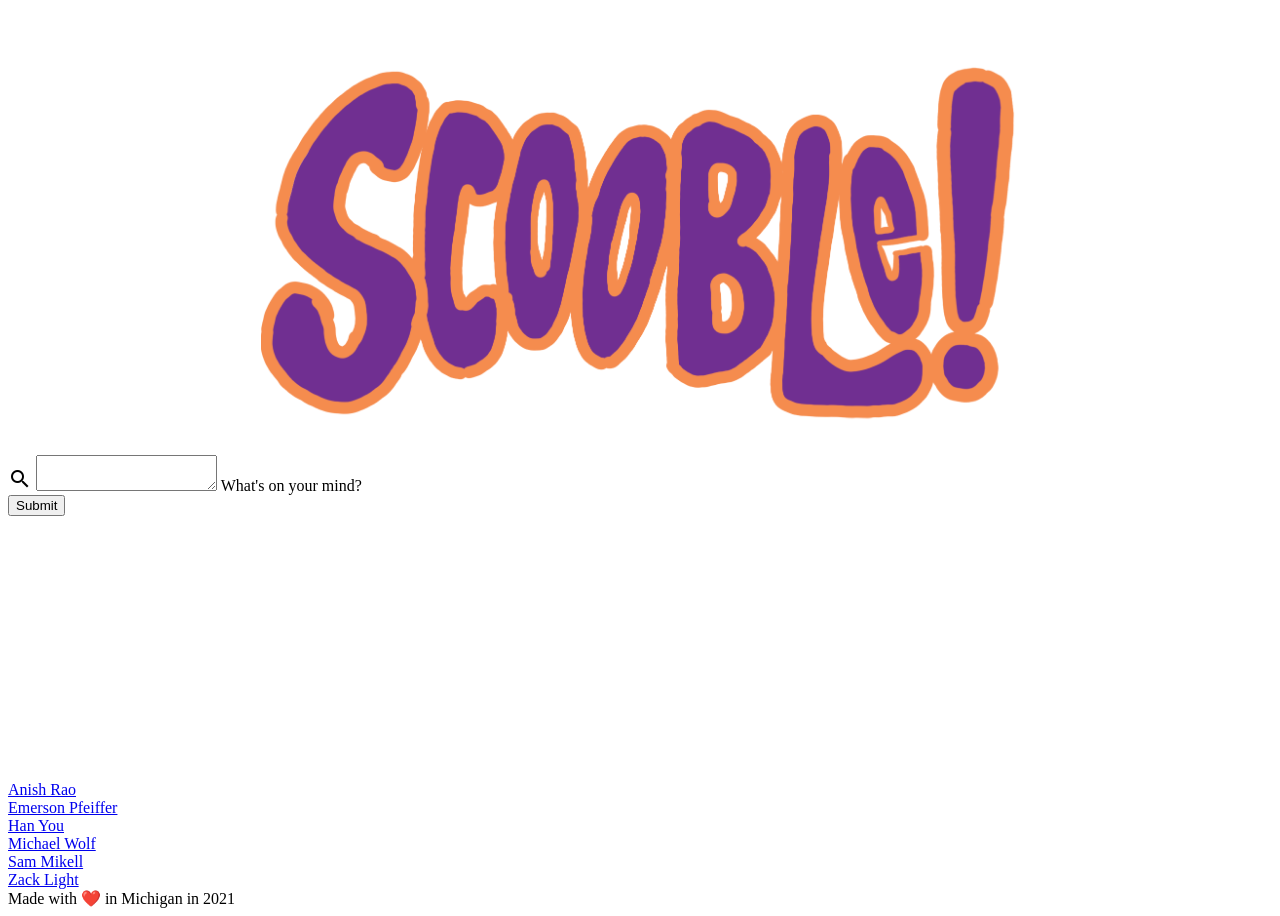
==== src/frontend/index.html @ dda797a6 "Fix sending images" ====
<!doctype html>
<html lang="en">

<head>
  <meta charset="utf-8">
  <title>Scooble Search Engine</title>
  <meta name="keywords" content="search engine, search, scooble, eecs 440, umich">
  <meta name="description" content="A modern search engine">
  <meta name="viewport" content="width=device-width, initial-scale=1">
  <meta http-equiv="X-UA-Compatible" content="IE=edge">

  <meta property="og:title" content="">
  <meta property="og:type" content="">
  <meta property="og:url" content="">
  <meta property="og:image" content="">

  <link rel="icon" href="../img/favicon/favicon.ico">
  <link rel="apple-touch-icon" href="img/favicon/apple-touch-icon.png">
  <meta name="theme-color" content="#fafafa">

  <!-- CSS  -->
  <link href="https://fonts.googleapis.com/icon?family=Material+Icons" rel="stylesheet">
  <link href="css/materialize.css" type="text/css" rel="stylesheet" media="screen,projection"/>
  <link href="css/style.css" type="text/css" rel="stylesheet" media="screen,projection"/>
</head>

<body>

  <!-- Main page content -->
  <main>
    <div class="section no-pad-bot" id="index-banner">
      <div class="container">
        <br><br>

        <img class="center scooble-logo" src="img/logo/IMG_0756.png">

        <div id="search-bar">
          <div class="row center">
            <form id="search-form" class="col s12">
              <div class="row">
                <div class="input-field col s12">
                  <i class="material-icons prefix">search</i>
                  <textarea id="icon_prefix2" name="query" required="" aria-required="true" class="materialize-textarea"></textarea>
                  <label for="icon_prefix2">What's on your mind?</label>
                </div>
              </div>
              <div class="row center">
                <button id="search-btn" class="btn-large waves-effect waves-light purple darken-3 submitbtn" type="submit">Submit</button>
              </div>
            </form>
          </div>
        </div>
      </div>
    </div>

    <!-- Search results - hidden by default -->
    <div id="search-results" class="collection container" hidden>
    </div>

  </main>

  <!-- Footer -->
  <footer id="about" class="page-footer purple darken-4">
    <div class="container">
      <div class="row center">
        <div class="col s2">
          <a class="white-text" href="https://github.com/AnishGRao">Anish Rao</a>
        </div>
        <div class="col s2">
          <a class="white-text" href="https://github.com/epfeiffe">Emerson Pfeiffer</a>
        </div>
        <div class="col s2">
          <a class="white-text" href="https://github.com/sqd">Han You</a>
        </div>
        <div class="col s2">
          <a class="white-text" href="https://github.com/wolfm">Michael Wolf</a>
        </div>
        <div class="col s2">
          <a class="white-text" href="https://github.com/smikell">Sam Mikell</a>
        </div>
        <div class="col s2">
          <a class="white-text" href="https://github.com/Zackhardtoname">Zack Light</a>
        </div>
      </div>
      <div class="footer-copyright">
        <div class="container center">
          Made with ❤️ in Michigan in 2021
        </div>
      </div>
    </div>

  </footer>


<!--  Scripts-->
  <script src="https://ajax.googleapis.com/ajax/libs/jquery/3.5.1/jquery.min.js"></script>
  <script src="js/materialize.js"></script>
  <script src="js/init.js"></script>
  <script src="js/script.js"></script>

</body>

</html>
---- src/frontend/css/style.css ----
/* Custom Stylesheet */
/**
 * Use this file to override Materialize files so you can update
 * the core Materialize files in the future
 *
 * Made By MaterializeCSS.com
 */

.icon-block {
  padding: 0 15px;
}
.icon-block .material-icons {
	font-size: inherit;
}

body {
  display: flex;
  min-height: 100vh;
  flex-direction: column;
}

main {
  flex: 1 0 auto;
}

.scooble-logo {
  margin-top: 1em;
  margin-bottom: 2em;
  display: block;
  max-width: 60%;
  height: auto;
  margin-left: auto;
  margin-right: auto;
}
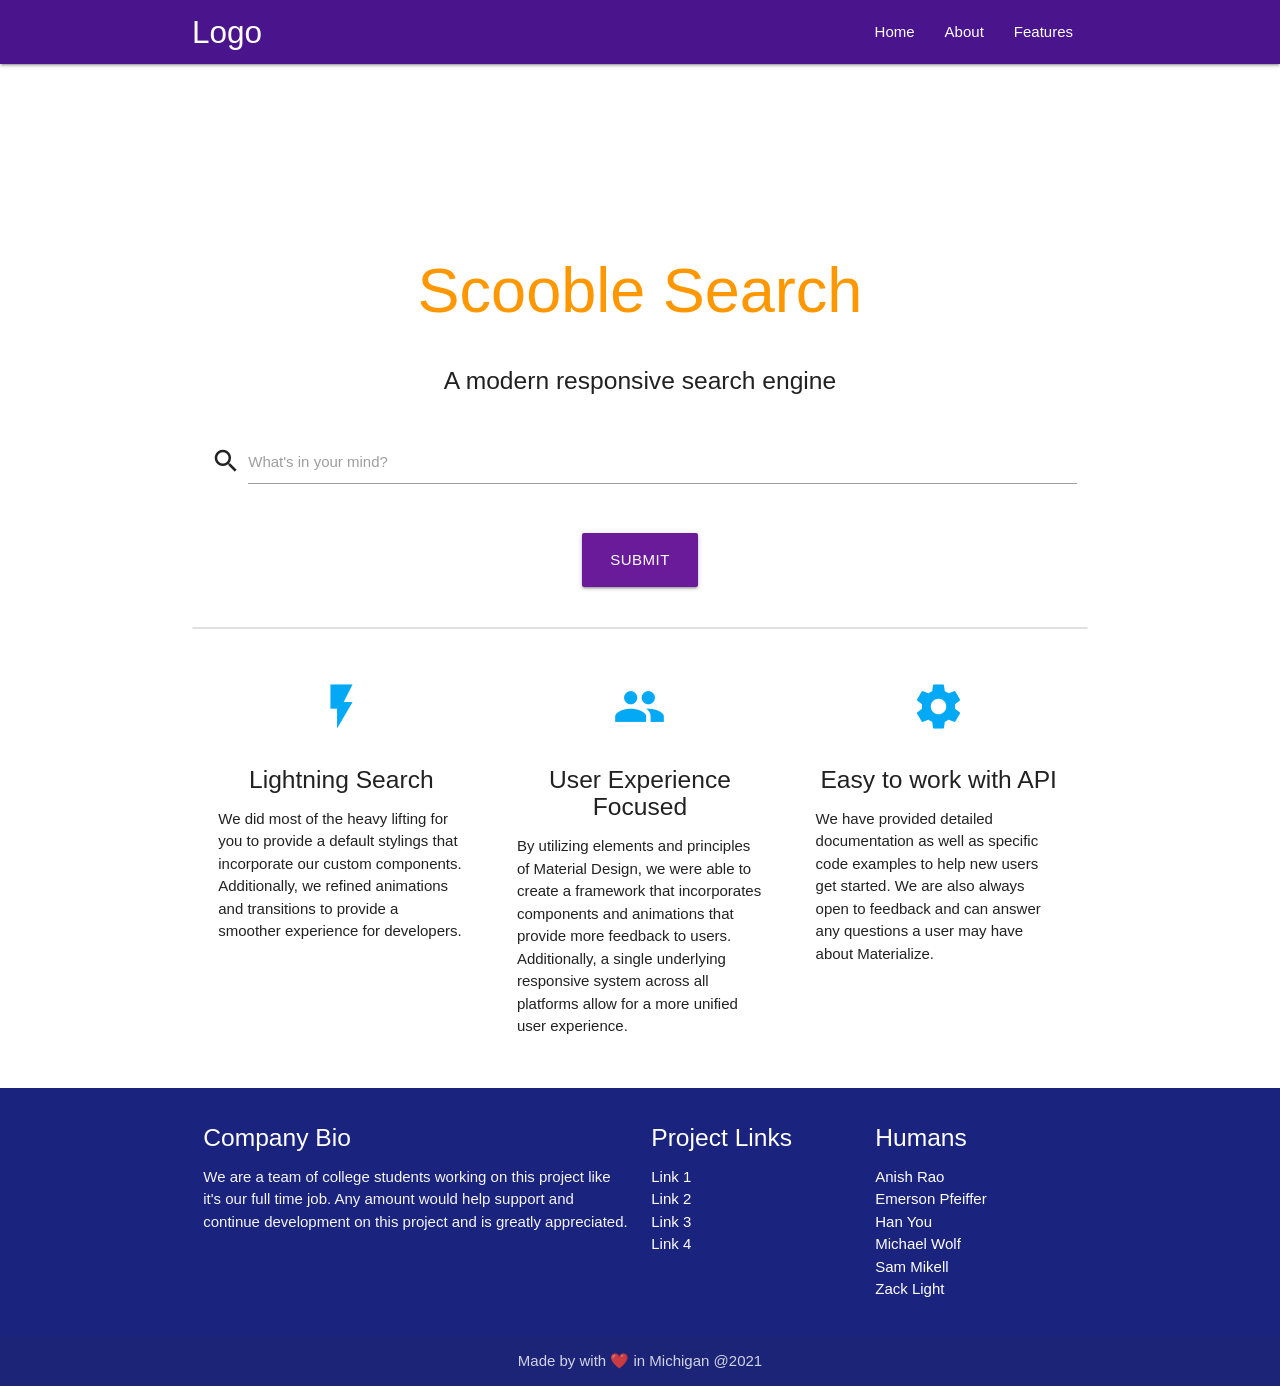
==== commit 1f8e5913: "Use materialize CDN for smaller codebase" ====
--- a/src/frontend/index.html
+++ b/src/frontend/index.html
@@ -14,7 +14,7 @@
   <meta property="og:url" content="">
   <meta property="og:image" content="">
 
-  <link rel="icon" href="../img/favicon/favicon.ico">
+  <link rel="icon" href="img/favicon/favicon.ico">
   <link rel="apple-touch-icon" href="img/favicon/apple-touch-icon.png">
   <meta name="theme-color" content="#fafafa">
 
@@ -25,78 +25,148 @@
 </head>
 
 <body>
+<nav class="purple darken-4" role="navigation">
+  <div class="nav-wrapper container"><a id="logo-container" href="#" class="brand-logo">Logo</a>
+    <ul class="right hide-on-med-and-down">
+      <li><a href="#">Home</a></li>
+      <li><a href="#about">About</a></li>
+      <li><a href="#features">Features</a></li>
+    </ul>
 
-  <!-- Main page content -->
-  <main>
-    <div class="section no-pad-bot" id="index-banner">
-      <div class="container">
-        <br><br>
+    <ul id="nav-mobile" class="sidenav">
+      <li><a href="#">Home</a></li>
+      <li><a href="#about">About</a></li>
+      <li><a href="#features">Features</a></li>
+    </ul>
+    <a href="#" data-target="nav-mobile" class="sidenav-trigger"><i class="material-icons">menu</i></a>
+  </div>
+</nav>
 
-        <img class="center scooble-logo" src="img/logo/IMG_0756.png">
+<br><br>
+<br><br>
+<div class="section no-pad-bot" id="index-banner">
+  <div class="container">
+    <br><br>
+    <h1 class="header center orange-text">Scooble Search</h1>
 
-        <div id="search-bar">
+    <div class="row center">
+      <h5 class="header col s12 light">A modern responsive search engine</h5>
+    </div>
+
+    <div id="search-bar">
+      <div class="row center">
+        <form id="search-form" class="col s12">
+          <div class="row">
+            <div class="input-field col s12">
+              <i class="material-icons prefix">search</i>
+              <textarea id="icon_prefix2" name="query" class="materialize-textarea"></textarea>
+              <label for="icon_prefix2">What's in your mind?</label>
+            </div>
+          </div>
           <div class="row center">
-            <form id="search-form" class="col s12">
-              <div class="row">
-                <div class="input-field col s12">
-                  <i class="material-icons prefix">search</i>
-                  <textarea id="icon_prefix2" name="query" required="" aria-required="true" class="materialize-textarea"></textarea>
-                  <label for="icon_prefix2">What's on your mind?</label>
-                </div>
-              </div>
-              <div class="row center">
-                <button id="search-btn" class="btn-large waves-effect waves-light purple darken-3 submitbtn" type="submit">Submit</button>
-              </div>
-            </form>
+            <button id="search-btn" class="btn-large waves-effect waves-light purple darken-3 submitbtn" type="submit">Submit</button>
           </div>
+        </form>
+      </div>
+    </div>
+  </div>
+</div>
+
+<div id="search-results" class="collection container">
+</div>
+
+<div id="features" class="container">
+  <div class="section">
+
+    <!--   Icon Section   -->
+    <div class="row">
+      <div class="col s12 m4">
+        <div class="icon-block">
+          <h2 class="center light-blue-text"><i class="material-icons">flash_on</i></h2>
+          <h5 class="center">Lightning Search</h5>
+
+          <p class="light">We did most of the heavy lifting for you to provide a default stylings that incorporate our
+            custom components. Additionally, we refined animations and transitions to provide a smoother experience for
+            developers.</p>
+        </div>
+      </div>
+
+      <div class="col s12 m4">
+        <div class="icon-block">
+          <h2 class="center light-blue-text"><i class="material-icons">group</i></h2>
+          <h5 class="center">User Experience Focused</h5>
+
+          <p class="light">By utilizing elements and principles of Material Design, we were able to create a framework
+            that incorporates components and animations that provide more feedback to users. Additionally, a single
+            underlying responsive system across all platforms allow for a more unified user experience.</p>
+        </div>
+      </div>
+
+      <div class="col s12 m4">
+        <div class="icon-block">
+          <h2 class="center light-blue-text"><i class="material-icons">settings</i></h2>
+          <h5 class="center">Easy to work with API</h5>
+
+          <p class="light">We have provided detailed documentation as well as specific code examples to help new users
+            get started. We are also always open to feedback and can answer any questions a user may have about
+            Materialize.</p>
         </div>
       </div>
     </div>
 
-    <!-- Search results - hidden by default -->
-    <div id="search-results" class="collection container" hidden>
-    </div>
+  </div>
+</div>
 
-  </main>
+<footer id="about" class="page-footer indigo darken-4">
+  <div class="container">
+    <div class="row">
+      <div class="col l6 s12">
+        <h5 class="white-text">Company Bio</h5>
+        <p class="grey-text text-lighten-4">We are a team of college students working on this project like it's our full
+          time job. Any amount would help support and continue development on this project and is greatly
+          appreciated.</p>
 
-  <!-- Footer -->
-  <footer id="about" class="page-footer purple darken-4">
-    <div class="container">
-      <div class="row center">
-        <div class="col s2">
-          <a class="white-text" href="https://github.com/AnishGRao">Anish Rao</a>
-        </div>
-        <div class="col s2">
-          <a class="white-text" href="https://github.com/epfeiffe">Emerson Pfeiffer</a>
-        </div>
-        <div class="col s2">
-          <a class="white-text" href="https://github.com/sqd">Han You</a>
-        </div>
-        <div class="col s2">
-          <a class="white-text" href="https://github.com/wolfm">Michael Wolf</a>
-        </div>
-        <div class="col s2">
-          <a class="white-text" href="https://github.com/smikell">Sam Mikell</a>
-        </div>
-        <div class="col s2">
-          <a class="white-text" href="https://github.com/Zackhardtoname">Zack Light</a>
-        </div>
       </div>
-      <div class="footer-copyright">
-        <div class="container center">
-          Made with ❤️ in Michigan in 2021
-        </div>
+      <div class="col l3 s12">
+        <h5 class="white-text">Project Links</h5>
+        <ul>
+          <li><a class="white-text" href="#!">Link 1</a></li>
+          <li><a class="white-text" href="#!">Link 2</a></li>
+          <li><a class="white-text" href="#!">Link 3</a></li>
+          <li><a class="white-text" href="#!">Link 4</a></li>
+        </ul>
+      </div>
+      <div class="col l3 s12">
+        <h5 class="white-text">Humans</h5>
+        <ul>
+          <!-- TODO Linkedin or Github -->
+          <li><a class="white-text" href="#!">Anish Rao</a></li>
+          <li><a class="white-text" href="#!">Emerson Pfeiffer</a></li>
+          <li><a class="white-text" href="#!">Han You</a></li>
+          <li><a class="white-text" href="#!">Michael Wolf</a></li>
+          <li><a class="white-text" href="#!">Sam Mikell</a></li>
+          <li><a class="white-text" href="#!">Zack Light</a></li>
+        </ul>
       </div>
     </div>
+  </div>
 
-  </footer>
+  <div class="footer-copyright">
+    <div class="container center">
+      Made by with ❤️ in Michigan @2021
+    </div>
+  </div>
+</footer>
 
 
 <!--  Scripts-->
-  <script src="https://ajax.googleapis.com/ajax/libs/jquery/3.5.1/jquery.min.js"></script>
-  <script src="js/materialize.js"></script>
-  <script src="js/init.js"></script>
-  <script src="js/script.js"></script>
+<!-- materialize CDN -->
+<link rel="stylesheet" href="https://cdnjs.cloudflare.com/ajax/libs/materialize/1.0.0/css/materialize.min.css">
+<script src="https://cdnjs.cloudflare.com/ajax/libs/materialize/1.0.0/js/materialize.min.js"></script>
+
+<script src="js/init.js"></script>
+<script src="js/test.js"></script>
+<script src="js/script.js"></script>
 
 </body>
 
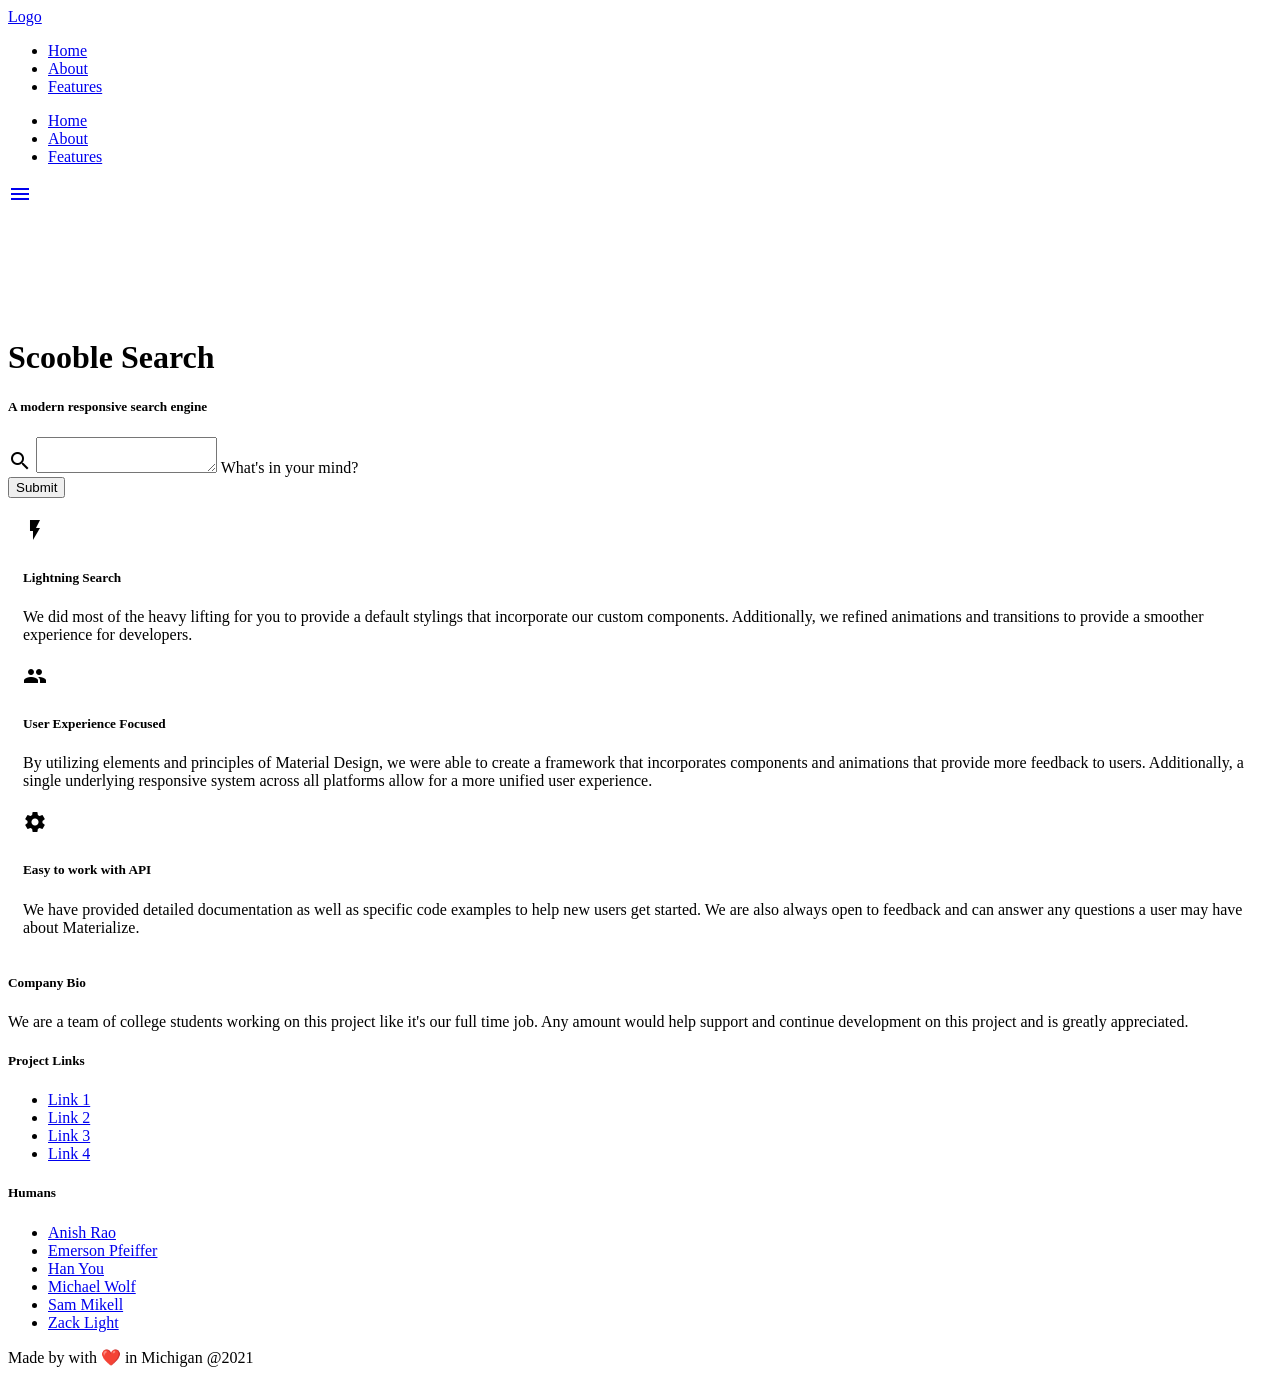
==== commit fbe0ac3e: "Merge branch 'master' into snippet-generator" ====
--- a/src/frontend/index.html
+++ b/src/frontend/index.html
@@ -59,7 +59,7 @@
           <div class="row">
             <div class="input-field col s12">
               <i class="material-icons prefix">search</i>
-              <textarea id="icon_prefix2" name="query" class="materialize-textarea"></textarea>
+              <textarea id="icon_prefix2" name="query" required="" aria-required="true" class="materialize-textarea"></textarea>
               <label for="icon_prefix2">What's in your mind?</label>
             </div>
           </div>
@@ -160,10 +160,8 @@
 
 
 <!--  Scripts-->
-<!-- materialize CDN -->
-<link rel="stylesheet" href="https://cdnjs.cloudflare.com/ajax/libs/materialize/1.0.0/css/materialize.min.css">
-<script src="https://cdnjs.cloudflare.com/ajax/libs/materialize/1.0.0/js/materialize.min.js"></script>
-
+<script src="https://code.jquery.com/jquery-2.1.1.min.js"></script>
+<script src="js/materialize.js"></script>
 <script src="js/init.js"></script>
 <script src="js/test.js"></script>
 <script src="js/script.js"></script>
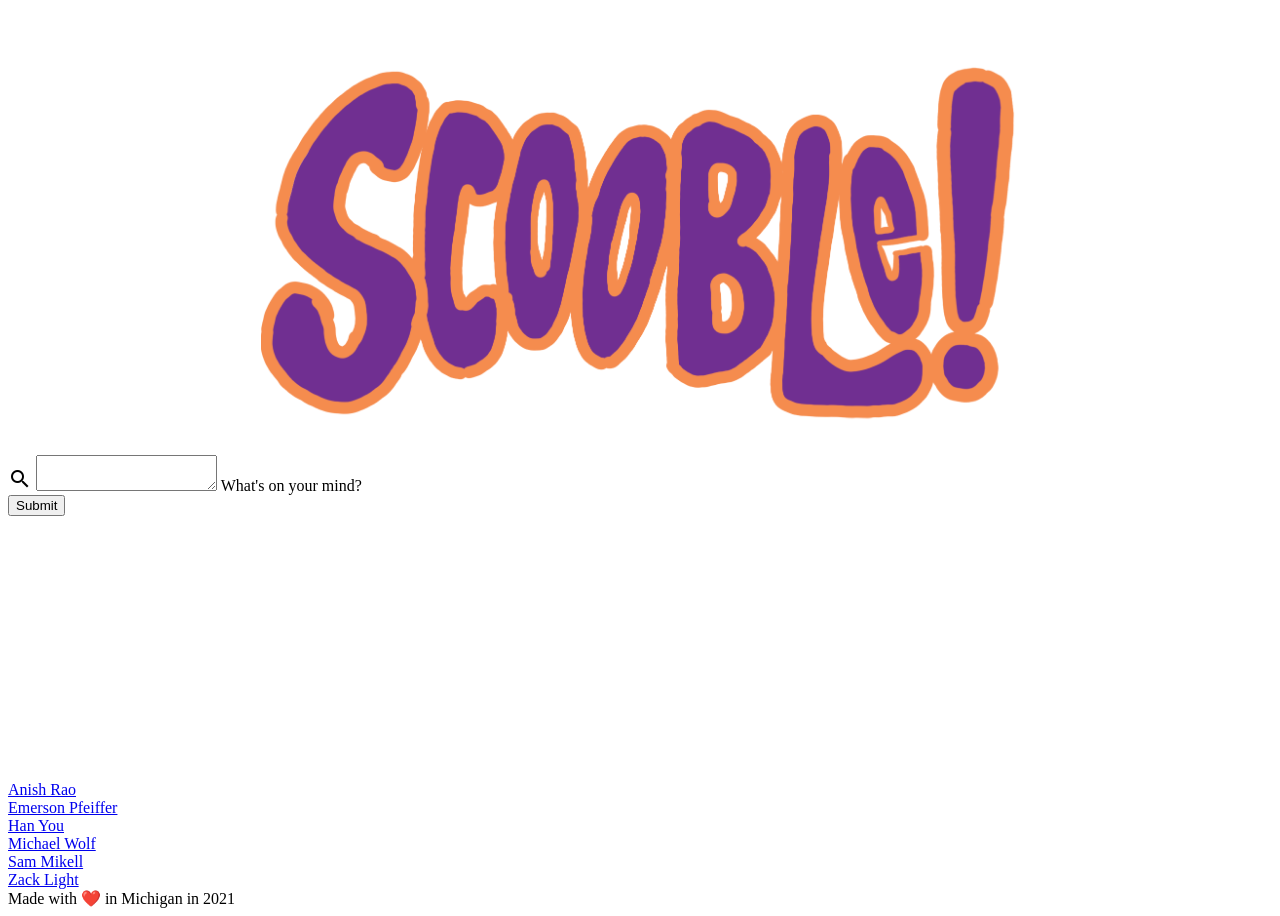
==== commit e61617bc: "Merge pull request #79 from sqd/frontend-server-communication Sync the Ranker with the Frontend to d" ====
--- a/src/frontend/index.html
+++ b/src/frontend/index.html
@@ -14,7 +14,7 @@
   <meta property="og:url" content="">
   <meta property="og:image" content="">
 
-  <link rel="icon" href="img/favicon/favicon.ico">
+  <link rel="icon" href="../img/favicon/favicon.ico">
   <link rel="apple-touch-icon" href="img/favicon/apple-touch-icon.png">
   <meta name="theme-color" content="#fafafa">
 
@@ -25,146 +25,78 @@
 </head>
 
 <body>
-<nav class="purple darken-4" role="navigation">
-  <div class="nav-wrapper container"><a id="logo-container" href="#" class="brand-logo">Logo</a>
-    <ul class="right hide-on-med-and-down">
-      <li><a href="#">Home</a></li>
-      <li><a href="#about">About</a></li>
-      <li><a href="#features">Features</a></li>
-    </ul>
 
-    <ul id="nav-mobile" class="sidenav">
-      <li><a href="#">Home</a></li>
-      <li><a href="#about">About</a></li>
-      <li><a href="#features">Features</a></li>
-    </ul>
-    <a href="#" data-target="nav-mobile" class="sidenav-trigger"><i class="material-icons">menu</i></a>
-  </div>
-</nav>
+  <!-- Main page content -->
+  <main>
+    <div class="section no-pad-bot" id="index-banner">
+      <div class="container">
+        <br><br>
 
-<br><br>
-<br><br>
-<div class="section no-pad-bot" id="index-banner">
-  <div class="container">
-    <br><br>
-    <h1 class="header center orange-text">Scooble Search</h1>
+        <img class="center scooble-logo" src="img/logo/IMG_0756.png">
 
-    <div class="row center">
-      <h5 class="header col s12 light">A modern responsive search engine</h5>
-    </div>
-
-    <div id="search-bar">
-      <div class="row center">
-        <form id="search-form" class="col s12">
-          <div class="row">
-            <div class="input-field col s12">
-              <i class="material-icons prefix">search</i>
-              <textarea id="icon_prefix2" name="query" required="" aria-required="true" class="materialize-textarea"></textarea>
-              <label for="icon_prefix2">What's in your mind?</label>
-            </div>
+        <div id="search-bar">
+          <div class="row center">
+            <form id="search-form" class="col s12">
+              <div class="row">
+                <div class="input-field col s12">
+                  <i class="material-icons prefix">search</i>
+                  <textarea id="icon_prefix2" name="query" required="" aria-required="true" class="materialize-textarea"></textarea>
+                  <label for="icon_prefix2">What's on your mind?</label>
+                </div>
+              </div>
+              <div class="row center">
+                <button id="search-btn" class="btn-large waves-effect waves-light purple darken-3 submitbtn" type="submit">Submit</button>
+              </div>
+            </form>
           </div>
-          <div class="row center">
-            <button id="search-btn" class="btn-large waves-effect waves-light purple darken-3 submitbtn" type="submit">Submit</button>
-          </div>
-        </form>
-      </div>
-    </div>
-  </div>
-</div>
-
-<div id="search-results" class="collection container">
-</div>
-
-<div id="features" class="container">
-  <div class="section">
-
-    <!--   Icon Section   -->
-    <div class="row">
-      <div class="col s12 m4">
-        <div class="icon-block">
-          <h2 class="center light-blue-text"><i class="material-icons">flash_on</i></h2>
-          <h5 class="center">Lightning Search</h5>
-
-          <p class="light">We did most of the heavy lifting for you to provide a default stylings that incorporate our
-            custom components. Additionally, we refined animations and transitions to provide a smoother experience for
-            developers.</p>
-        </div>
-      </div>
-
-      <div class="col s12 m4">
-        <div class="icon-block">
-          <h2 class="center light-blue-text"><i class="material-icons">group</i></h2>
-          <h5 class="center">User Experience Focused</h5>
-
-          <p class="light">By utilizing elements and principles of Material Design, we were able to create a framework
-            that incorporates components and animations that provide more feedback to users. Additionally, a single
-            underlying responsive system across all platforms allow for a more unified user experience.</p>
-        </div>
-      </div>
-
-      <div class="col s12 m4">
-        <div class="icon-block">
-          <h2 class="center light-blue-text"><i class="material-icons">settings</i></h2>
-          <h5 class="center">Easy to work with API</h5>
-
-          <p class="light">We have provided detailed documentation as well as specific code examples to help new users
-            get started. We are also always open to feedback and can answer any questions a user may have about
-            Materialize.</p>
         </div>
       </div>
     </div>
 
-  </div>
-</div>
+    <!-- Search results - hidden by default -->
+    <div id="search-results" class="collection container" hidden>
+    </div>
 
-<footer id="about" class="page-footer indigo darken-4">
-  <div class="container">
-    <div class="row">
-      <div class="col l6 s12">
-        <h5 class="white-text">Company Bio</h5>
-        <p class="grey-text text-lighten-4">We are a team of college students working on this project like it's our full
-          time job. Any amount would help support and continue development on this project and is greatly
-          appreciated.</p>
+  </main>
 
+  <!-- Footer -->
+  <footer id="about" class="page-footer purple darken-4">
+    <div class="container">
+      <div class="row center">
+        <div class="col s2">
+          <a class="white-text" href="https://github.com/AnishGRao">Anish Rao</a>
+        </div>
+        <div class="col s2">
+          <a class="white-text" href="https://github.com/epfeiffe">Emerson Pfeiffer</a>
+        </div>
+        <div class="col s2">
+          <a class="white-text" href="https://github.com/sqd">Han You</a>
+        </div>
+        <div class="col s2">
+          <a class="white-text" href="https://github.com/wolfm">Michael Wolf</a>
+        </div>
+        <div class="col s2">
+          <a class="white-text" href="https://github.com/smikell">Sam Mikell</a>
+        </div>
+        <div class="col s2">
+          <a class="white-text" href="https://github.com/Zackhardtoname">Zack Light</a>
+        </div>
       </div>
-      <div class="col l3 s12">
-        <h5 class="white-text">Project Links</h5>
-        <ul>
-          <li><a class="white-text" href="#!">Link 1</a></li>
-          <li><a class="white-text" href="#!">Link 2</a></li>
-          <li><a class="white-text" href="#!">Link 3</a></li>
-          <li><a class="white-text" href="#!">Link 4</a></li>
-        </ul>
-      </div>
-      <div class="col l3 s12">
-        <h5 class="white-text">Humans</h5>
-        <ul>
-          <!-- TODO Linkedin or Github -->
-          <li><a class="white-text" href="#!">Anish Rao</a></li>
-          <li><a class="white-text" href="#!">Emerson Pfeiffer</a></li>
-          <li><a class="white-text" href="#!">Han You</a></li>
-          <li><a class="white-text" href="#!">Michael Wolf</a></li>
-          <li><a class="white-text" href="#!">Sam Mikell</a></li>
-          <li><a class="white-text" href="#!">Zack Light</a></li>
-        </ul>
+      <div class="footer-copyright">
+        <div class="container center">
+          Made with ❤️ in Michigan in 2021
+        </div>
       </div>
     </div>
-  </div>
 
-  <div class="footer-copyright">
-    <div class="container center">
-      Made by with ❤️ in Michigan @2021
-    </div>
-  </div>
-</footer>
+  </footer>
 
 
 <!--  Scripts-->
-<script src="https://code.jquery.com/jquery-2.1.1.min.js"></script>
-<script src="js/materialize.js"></script>
-<script src="js/init.js"></script>
-<script src="js/test.js"></script>
-<script src="js/script.js"></script>
+  <script src="https://ajax.googleapis.com/ajax/libs/jquery/3.5.1/jquery.min.js"></script>
+  <script src="js/materialize.js"></script>
+  <script src="js/init.js"></script>
+  <script src="js/script.js"></script>
 
 </body>
 
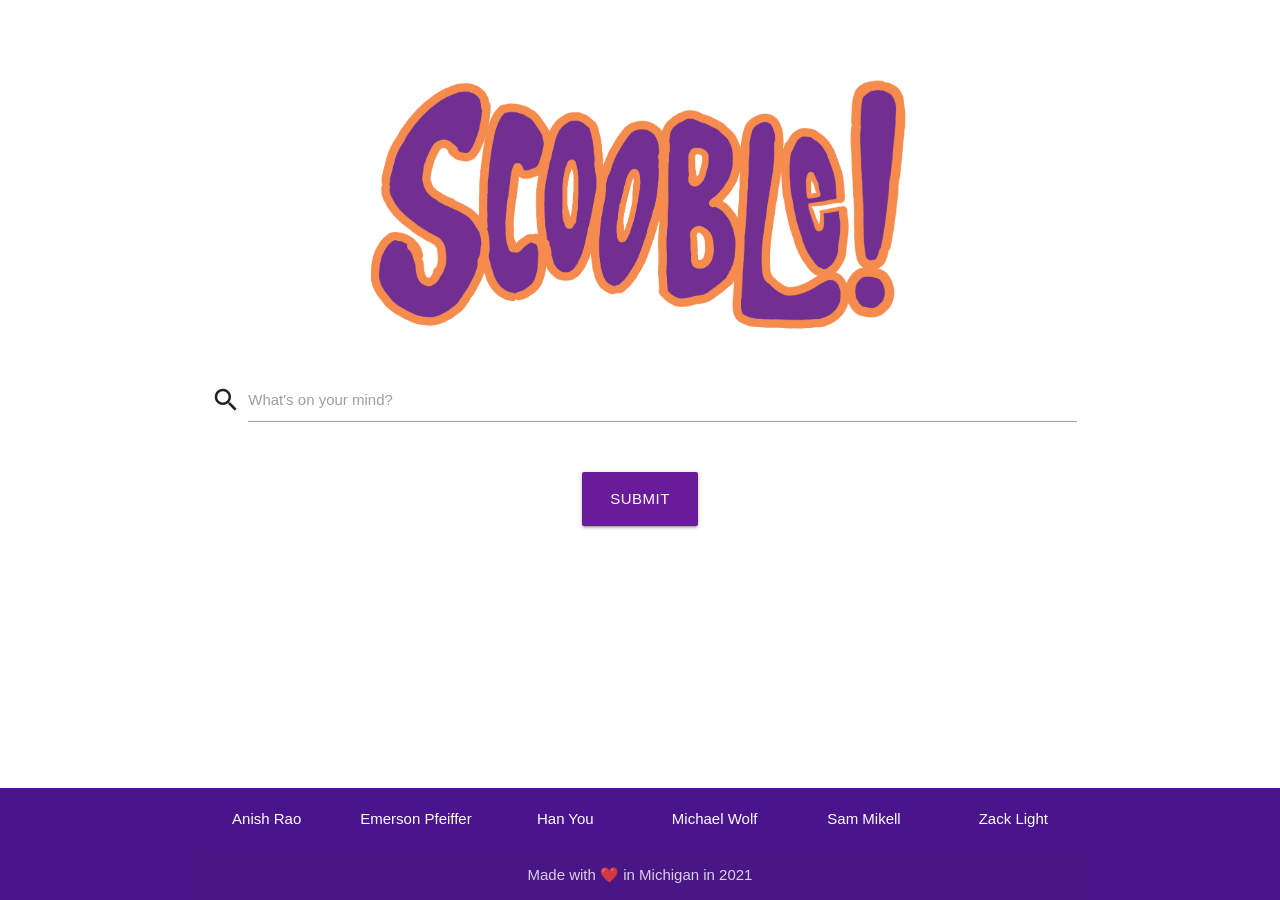
==== commit 515c25a0: "Merge branch 'master' into frontend" ====
--- a/src/frontend/index.html
+++ b/src/frontend/index.html
@@ -93,11 +93,13 @@
 
 
 <!--  Scripts-->
+<!-- materialize CDN -->
+  <link rel="stylesheet" href="https://cdnjs.cloudflare.com/ajax/libs/materialize/1.0.0/css/materialize.min.css">
+  <script src="https://cdnjs.cloudflare.com/ajax/libs/materialize/1.0.0/js/materialize.min.js"></script>
+
   <script src="https://ajax.googleapis.com/ajax/libs/jquery/3.5.1/jquery.min.js"></script>
-  <script src="js/materialize.js"></script>
   <script src="js/init.js"></script>
   <script src="js/script.js"></script>
-
 </body>
 
 </html>
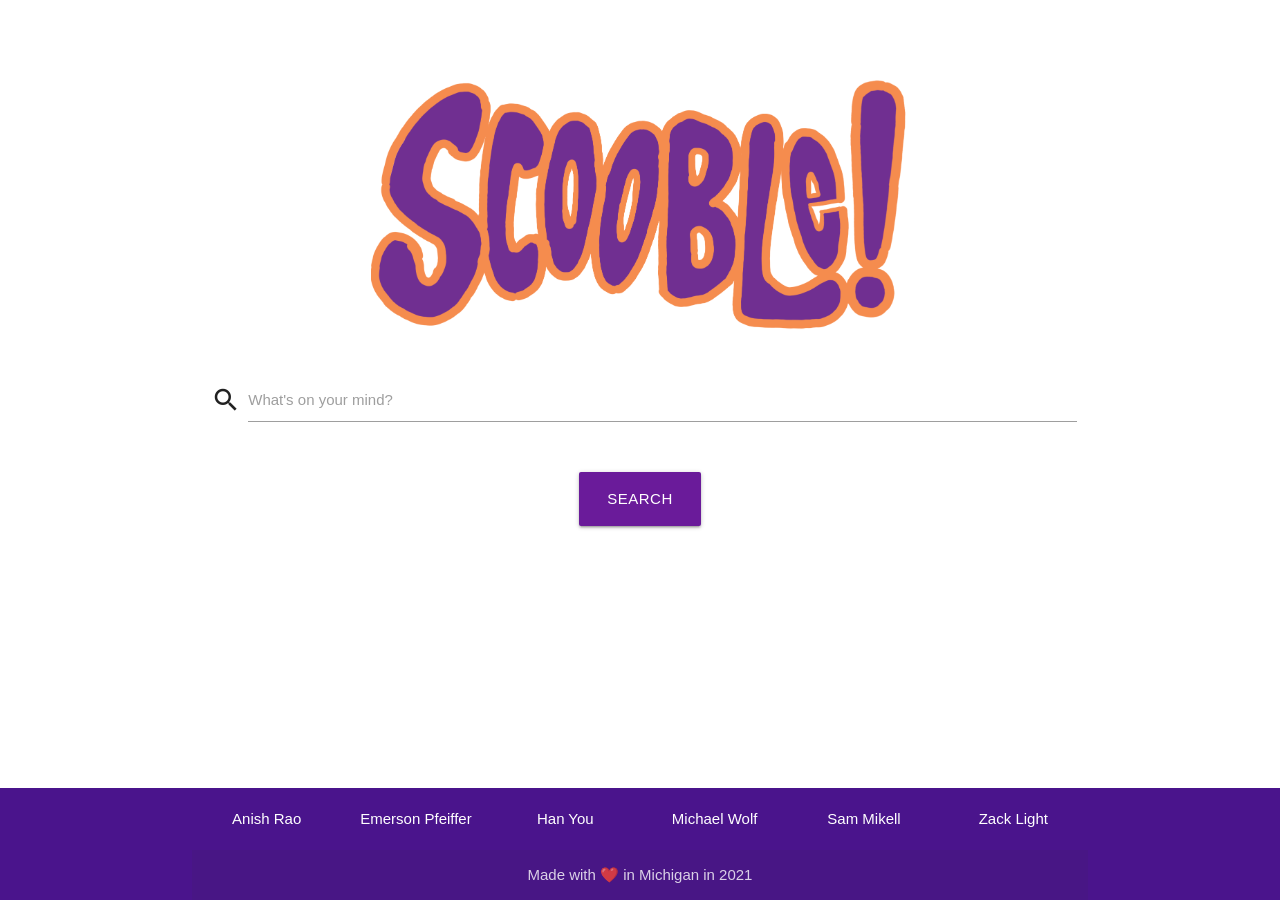
==== commit 28716910: "Add test coverage/stats" ====
--- a/src/frontend/index.html
+++ b/src/frontend/index.html
@@ -2,104 +2,108 @@
 <html lang="en">
 
 <head>
-  <meta charset="utf-8">
-  <title>Scooble Search Engine</title>
-  <meta name="keywords" content="search engine, search, scooble, eecs 440, umich">
-  <meta name="description" content="A modern search engine">
-  <meta name="viewport" content="width=device-width, initial-scale=1">
-  <meta http-equiv="X-UA-Compatible" content="IE=edge">
+    <meta charset="utf-8">
+    <title>Scooble Search Engine</title>
+    <meta name="keywords" content="search engine, search, scooble, eecs 440, umich">
+    <meta name="description" content="A modern search engine">
+    <meta name="viewport" content="width=device-width, initial-scale=1">
+    <meta http-equiv="X-UA-Compatible" content="IE=edge">
 
-  <meta property="og:title" content="">
-  <meta property="og:type" content="">
-  <meta property="og:url" content="">
-  <meta property="og:image" content="">
+    <meta property="og:title" content="">
+    <meta property="og:type" content="">
+    <meta property="og:url" content="">
+    <meta property="og:image" content="">
 
-  <link rel="icon" href="../img/favicon/favicon.ico">
-  <link rel="apple-touch-icon" href="img/favicon/apple-touch-icon.png">
-  <meta name="theme-color" content="#fafafa">
+    <link rel="icon" href="../img/favicon/favicon.ico">
+    <link rel="apple-touch-icon" href="img/favicon/apple-touch-icon.png">
+    <meta name="theme-color" content="#fafafa">
 
-  <!-- CSS  -->
-  <link href="https://fonts.googleapis.com/icon?family=Material+Icons" rel="stylesheet">
-  <link href="css/materialize.css" type="text/css" rel="stylesheet" media="screen,projection"/>
-  <link href="css/style.css" type="text/css" rel="stylesheet" media="screen,projection"/>
+    <!-- CSS  -->
+    <link href="https://fonts.googleapis.com/icon?family=Material+Icons" rel="stylesheet">
+    <link href="css/style.css" type="text/css" rel="stylesheet" media="screen,projection"/>
 </head>
 
 <body>
 
-  <!-- Main page content -->
-  <main>
+<!-- Main page content -->
+<main>
     <div class="section no-pad-bot" id="index-banner">
-      <div class="container">
-        <br><br>
+        <div class="container">
+            <br><br>
 
-        <img class="center scooble-logo" src="img/logo/IMG_0756.png">
+            <img class="center scooble-logo" src="img/logo/IMG_0756.png">
 
-        <div id="search-bar">
-          <div class="row center">
-            <form id="search-form" class="col s12">
-              <div class="row">
-                <div class="input-field col s12">
-                  <i class="material-icons prefix">search</i>
-                  <textarea id="icon_prefix2" name="query" required="" aria-required="true" class="materialize-textarea"></textarea>
-                  <label for="icon_prefix2">What's on your mind?</label>
+            <div id="search-bar">
+                <div class="row center">
+                    <form id="search-form" class="col s12">
+                        <div class="row">
+                            <div class="input-field col s12">
+                                <i class="material-icons prefix">search</i>
+                                <textarea id="icon_prefix2" name="query" required="" aria-required="true"
+                                          class="materialize-textarea"></textarea>
+                                <label for="icon_prefix2">What's on your mind?</label>
+                            </div>
+                        </div>
+                        <div class="row center">
+                            <button id="search-btn" class="btn-large waves-effect waves-light purple darken-3 submitbtn"
+                                    type="submit">Search
+                            </button>
+                            <div id="loading-container" class="loading-container" hidden>
+                                <div class="circle"></div>
+                                <div class="circle"></div>
+                            </div>
+                        </div>
+                    </form>
                 </div>
-              </div>
-              <div class="row center">
-                <button id="search-btn" class="btn-large waves-effect waves-light purple darken-3 submitbtn" type="submit">Submit</button>
-              </div>
-            </form>
-          </div>
+            </div>
         </div>
-      </div>
     </div>
 
     <!-- Search results - hidden by default -->
+    <div id="result-stats" class="center purple-text text-darken-1-1"></div>
     <div id="search-results" class="collection container" hidden>
     </div>
 
-  </main>
+</main>
 
-  <!-- Footer -->
-  <footer id="about" class="page-footer purple darken-4">
+<!-- Footer -->
+<footer id="about" class="page-footer purple darken-4">
     <div class="container">
-      <div class="row center">
-        <div class="col s2">
-          <a class="white-text" href="https://github.com/AnishGRao">Anish Rao</a>
+        <div class="row center">
+            <div class="col s2">
+                <a class="white-text" href="https://github.com/AnishGRao">Anish Rao</a>
+            </div>
+            <div class="col s2">
+                <a class="white-text" href="https://github.com/epfeiffe">Emerson Pfeiffer</a>
+            </div>
+            <div class="col s2">
+                <a class="white-text" href="https://github.com/sqd">Han You</a>
+            </div>
+            <div class="col s2">
+                <a class="white-text" href="https://github.com/wolfm">Michael Wolf</a>
+            </div>
+            <div class="col s2">
+                <a class="white-text" href="https://github.com/smikell">Sam Mikell</a>
+            </div>
+            <div class="col s2">
+                <a class="white-text" href="https://github.com/Zackhardtoname">Zack Light</a>
+            </div>
         </div>
-        <div class="col s2">
-          <a class="white-text" href="https://github.com/epfeiffe">Emerson Pfeiffer</a>
+        <div class="footer-copyright">
+            <div class="container center">
+                Made with ❤️ in Michigan in 2021
+            </div>
         </div>
-        <div class="col s2">
-          <a class="white-text" href="https://github.com/sqd">Han You</a>
-        </div>
-        <div class="col s2">
-          <a class="white-text" href="https://github.com/wolfm">Michael Wolf</a>
-        </div>
-        <div class="col s2">
-          <a class="white-text" href="https://github.com/smikell">Sam Mikell</a>
-        </div>
-        <div class="col s2">
-          <a class="white-text" href="https://github.com/Zackhardtoname">Zack Light</a>
-        </div>
-      </div>
-      <div class="footer-copyright">
-        <div class="container center">
-          Made with ❤️ in Michigan in 2021
-        </div>
-      </div>
     </div>
 
-  </footer>
+</footer>
 
 
 <!--  Scripts-->
-<!-- materialize CDN -->
-  <link rel="stylesheet" href="https://cdnjs.cloudflare.com/ajax/libs/materialize/1.0.0/css/materialize.min.css">
-  <script src="https://cdnjs.cloudflare.com/ajax/libs/materialize/1.0.0/js/materialize.min.js"></script>
-
-  <script src="https://ajax.googleapis.com/ajax/libs/jquery/3.5.1/jquery.min.js"></script>
-  <script src="js/init.js"></script>
-  <script src="js/script.js"></script>
+<link rel="stylesheet" href="https://cdnjs.cloudflare.com/ajax/libs/materialize/1.0.0/css/materialize.min.css">
+<script src="https://cdnjs.cloudflare.com/ajax/libs/materialize/1.0.0/js/materialize.min.js"></script>
+<script src="https://ajax.googleapis.com/ajax/libs/jquery/3.5.1/jquery.min.js"></script>
+<script src="js/script.js"></script>
 </body>
 
 </html>
--- a/src/frontend/css/style.css
+++ b/src/frontend/css/style.css
@@ -23,6 +23,18 @@
   flex: 1 0 auto;
 }
 
+.url {
+  color: grey;
+}
+
+.snippet {
+  font-size: 90%;
+}
+
+#result-stats {
+    font-size: 120%;
+}
+
 .scooble-logo {
   margin-top: 1em;
   margin-bottom: 2em;
@@ -31,4 +43,44 @@
   height: auto;
   margin-left: auto;
   margin-right: auto;
-}+}
+
+.loading-container {
+  animation: rotate 2s linear infinite;
+  height: 50px;
+  width: 50px;
+  transform-origin: bottom center;
+  margin-left: auto;
+  margin-right: auto;
+  margin-top: 40px;
+  margin-bottom: 40px;
+}
+
+@keyframes rotate {
+  to {
+    transform: rotate(360deg);
+  }
+}
+
+.circle {
+  animation: grow 1.5s linear infinite;
+  background-color: purple;
+  border-radius: 50%;
+  display: inline-block;
+  margin: -10px;
+  height: 40px;
+  width: 40px;
+  transform: scale(0);
+}
+
+.circle:nth-of-type(2) {
+  animation-delay: .75s;
+  background-color: palevioletred;
+}
+
+@keyframes grow {
+  50% {
+  	transform: scale(1);
+  }
+}
+
